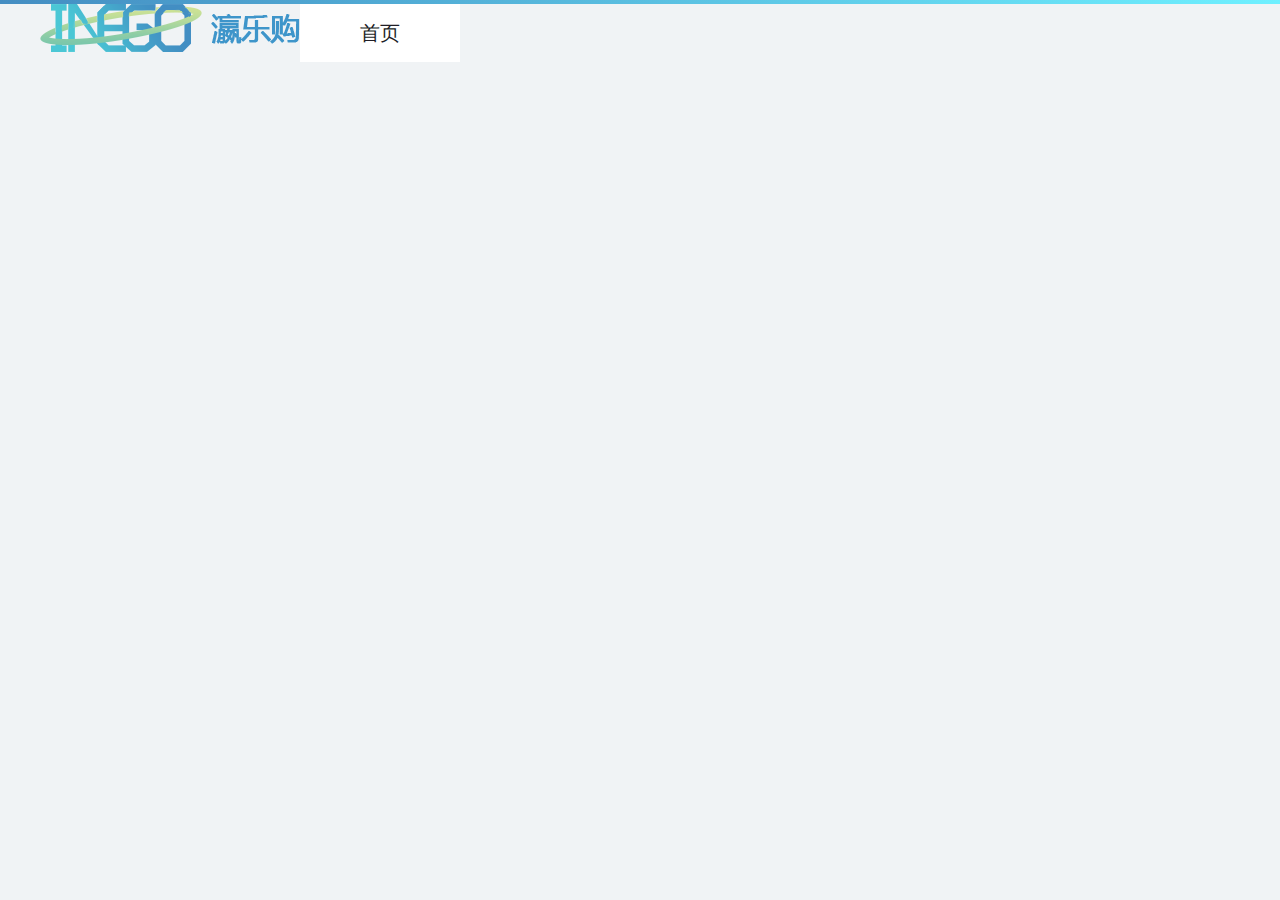
==== index.html @ d772ada1 "project build" ====
<!DOCTYPE html>
<html>
<head>
  <meta charset="utf-8">
  <meta http-equiv="X-UA-Compatible" content="IE=edge">
  <title>Inego 瀛乐购</title>
  <link rel="stylesheet" href="css/css/mian.css">
</head>

<body>
	<div class="container">
		<div class="header">
			<div class="top-line"></div>
			<div class="mian l-float">
				<div class="logo l-left"><img src="images/logo.png" alt=""></div>
				<div class="nav l-left">
					<ul>
						<li><a href="index.html">首页</a></li>
						<li>
						  <a href="info.html">产品分销</a>
						  <ul>
						  	<li><a href="info.html">瀛乐购网上商城</a></li>
						  	<li><a href="info.html">CBT商城及中心店</a></li>
						  	<li><a href="info.html">社区及行业分销</a></li>
						  </ul>
						</li>
						<li><a href="info.html">供应链服务</a></li>
						<li><a href="info.html">供应链金融</a></li>
						<li><a href="info.html">招商合作</a></li>
						<li><a href="info.html">服务支持</a></li>
						<li><a href="info.html">关于我们</a></li>
						<li><a href="info.html">商城入口</a></li>
					</ul>
				</div>
			</div>
		</div>
		<div class="mian l-float">
			
		</div>
	</div>
</body>
</html>
---- css/css/mian.css ----
/*! normalize-opentype v0.1.2 | MIT License | kennethormandy.com/journal/normalize-opentype-css */
/**
     * 1. Turn on kerning, standard ligatures, and proportional, oldstyle numerals
     *    Turn off all other ligatures, tabular, lining numerals, and alternates
     */
html,
body {
  font-feature-settings: "kern" 1, "liga" 1, "pnum" 1, "tnum" 0, "onum" 1, "lnum" 0, "dlig" 0;
  /* 1. */
}
/* Headings
    ========================================================================== */
/**
     * 1. Turn on discretionary ligatures for larger headings
     */
h1,
h2,
h3 {
  font-feature-settings: "kern" 1, "liga" 1, "pnum" 1, "tnum" 0, "onum" 1, "lnum" 0, "dlig" 1;
  /* 1. */
}
/* Text-level semantics
    ========================================================================== */
/**
     * 1. Change all letters to uppercase
     * 2. Turn on small caps for upper and lowercase letters
     */
abbr {
  text-transform: uppercase;
  /* 1 */
  font-feature-settings: "kern" 1, "liga" 1, "pnum" 1, "tnum" 0, "onum" 1, "lnum" 0, "smcp" 1, "c2sc" 1;
  /* 2 */
}
/*
     * TODO: Turn on diagonal fractions where appropriate
     */
time {
  font-feature-settings: "kern" 1, "liga" 1, "pnum" 1, "tnum" 0, "onum" 1, "lnum" 0;
}
/*
     * 1. Turn off kerning and ligatures,
     *    Turn on lining, tabular numerals, slashed zero
     */
pre,
kbd,
samp,
code {
  font-feature-settings: "kern" 0, "liga" 0, "dlig" 0, "pnum" 0, "tnum" 1, "onum" 0, "lnum" 1, "zero" 1;
  /* 1. */
}
/**
     * 1. Turn on proper supercript numerals
     */
sup {
  font-feature-settings: "kern" 1, "liga" 1, "pnum" 1, "tnum" 0, "onum" 1, "lnum" 0, "dlig" 0, "sups" 1;
  /* 1. */
}
/**
     * 1. Turn on proper subscript numerals
     */
sub {
  font-feature-settings: "kern" 1, "liga" 1, "pnum" 1, "tnum" 0, "onum" 1, "lnum" 0, "dlig" 0, "subs" 1;
  /* 1. */
}
/* Tables
    ========================================================================== */
/**
     * 1. Turns on tabular, lining numerals and slashed zero
     *    Turns off kerning, as it could impact tabular numerals
     */
table {
  font-feature-settings: "kern" 0, "liga" 1, "pnum" 0, "tnum" 1, "onum" 0, "lnum" 1, "zero" 1;
  /* 1. */
}
/**
     * 1. Revert to defaults for table headings
     */
table thead,
table tfoot {
  font-feature-settings: "kern" 1, "liga" 1, "pnum" 1, "tnum" 0, "onum" 1, "lnum" 0, "dlig" 0;
  /* 2. */
}
/* Forms
    ========================================================================== */
/**
     * 1. Turns on lining, proportional numerals without clarified zeroes
     * TODO: Additional input modes https://developer.mozilla.org/en/docs/Web/HTML/Element/Input#attr-inputmode
     */
input[type="color"],
input[type="date"],
input[type="datetime"],
input[type="datetime-local"],
input[type="number"],
input[type="range"],
input[type="tel"],
input[type="week"] {
  font-feature-settings: "kern" 0, "liga" 1, "pnum" 1, "tnum" 0, "onum" 0, "lnum" 1, "zero" 0;
  /* 1. */
}
html,
body,
div,
span,
applet,
object,
iframe,
h1,
h2,
h3,
h4,
h5,
h6,
p,
blockquote,
pre,
a,
abbr,
acronym,
address,
big,
cite,
code,
del,
dfn,
em,
img,
ins,
kbd,
q,
s,
samp,
small,
strike,
strong,
sub,
sup,
tt,
var,
dl,
dt,
dd,
ol,
ul,
li,
fieldset,
form,
label,
legend,
table,
caption,
tbody,
tfoot,
thead,
tr,
th,
td {
  padding: 0;
  margin: 0;
  border: 0;
  outline: 0;
  font-weight: inherit;
  font-style: inherit;
  font-family: inherit;
  font-size: 100%;
  vertical-align: baseline;
}
body {
  line-height: 1;
}
ol,
ul {
  list-style: none;
}
table {
  border-collapse: separate;
  border-spacing: 0;
  vertical-align: middle;
}
caption,
th,
td {
  text-align: left;
  font-weight: normal;
  vertical-align: middle;
}
a img {
  border: none;
}
article,
aside,
details,
figcaption,
figure,
footer,
header,
hgroup,
menu,
nav,
section,
summary,
main {
  display: block;
  padding: 0;
  margin: 0;
  border: 0;
  outline: 0;
  font-weight: inherit;
  font-style: inherit;
  font-family: inherit;
  font-size: 100%;
  vertical-align: baseline;
}
audio,
canvas,
video {
  display: inline-block;
  *display: inline;
  *zoom: 1;
}
audio:not([controls]),
[hidden] {
  display: none;
}
article,
aside,
details,
figcaption,
figure,
footer,
header,
hgroup,
menu,
nav,
section,
summary,
main {
  display: block;
  padding: 0;
  margin: 0;
  border: 0;
  outline: 0;
  font-weight: inherit;
  font-style: inherit;
  font-family: inherit;
  font-size: 100%;
  vertical-align: baseline;
}
audio,
canvas,
video {
  display: inline-block;
  *display: inline;
  *zoom: 1;
}
audio:not([controls]),
[hidden] {
  display: none;
}
body {
  font-family: "ff-tisa-web-pro-1", "ff-tisa-web-pro-2", "Lucida Grande", "Hiragino Sans GB", "Hiragino Sans GB W3", "Microsoft YaHei", "wenquanyi micro hei", sans-serif;
  color: #201e26;
  font-size: 14px;
  background: #f0f3f5;
}
a {
  color: #201e26;
  text-decoration: none;
}
table {
  border-collapse: separate;
  border-spacing: 0;
  vertical-align: middle;
}
td,
th {
  text-align: left;
  font-weight: normal;
  vertical-align: middle;
}
ul,
ol,
li {
  list-style: none;
}
textarea::-webkit-input-placeholder {
  color: #add8e6;
}
textarea:-moz-placeholder {
  color: #add8e6;
}
textarea::-moz-placeholder {
  color: #add8e6;
}
textarea:-ms-input-placeholder {
  color: #add8e6;
}
.l-left {
  float: left;
}
.l-right {
  float: right;
}
.l-float {
  *zoom: 1;
}
.l-float:before,
.l-float:after {
  display: table;
  content: "";
}
.l-float:after {
  clear: both;
}
.mb {
  margin-bottom: 8px;
}
.mb10 {
  margin-bottom: 10px;
}
.mb20 {
  margin-bottom: 20px;
}
.mt20 {
  margin-top: 20px;
}
.mt40 {
  margin-top: 40px;
}
.mt8 {
  margin-top: 8px;
}
.mt16 {
  margin-top: 16px;
}
.ml24 {
  margin-left: 24px;
}
.mr8 {
  margin-right: 8px;
}
.mr14 {
  margin-right: 14px;
}
.mr24 {
  margin-right: 24px;
}
.nav {
  background: #fff;
  color: #084f23;
  font-size: 20px;
  text-align: center;
  height: 58px;
  line-height: 58px;
}
.container {
  width: 100%;
  margin-right: auto;
  margin-left: auto;
}
.mian {
  width: 1200px;
  margin-right: auto;
  margin-left: auto;
}
.font-y {
  font-family: "Microsoft YaHei" Arial, sans-serif;
}
.font-s {
  font-family: "SimSun" Arial, sans-serif;
}
.fontc-bai {
  color: #ffffff;
}
.fontc-hei {
  color: #373737;
}
.fontc-hui {
  color: #818181;
}
.fontc-lv {
  color: #084f23;
}
.fontc-orange {
  color: #8f4306;
}
.fontc0 {
  color: #000 !important;
}
.fontz36 {
  font-size: 36px;
}
.fontz30 {
  font-size: 30px;
}
.fontz28 {
  font-size: 28px;
}
.fontz24 {
  font-size: 24px;
}
.fontz18 {
  font-size: 18px;
}
.fontz16 {
  font-size: 16px;
}
.fontz14 {
  font-size: 14px;
}
.fontz12 {
  font-size: 12px;
}
.fwb {
  font-weight: bold;
}
.textc {
  text-align: center;
}
.textl {
  text-align: left;
}
.textr {
  text-align: right;
}
.header {
  display: block;
  width: 100%;
  margin-right: auto;
  margin-left: auto;
  height: auto;
  overflow: hidden;
}
.header .top-line {
  display: block;
  width: 100%;
  margin-right: auto;
  margin-left: auto;
  height: 4px;
  background: linear-gradient(to right, #448dc2, #6ff0ff);
  background: -webkit-linear-gradient(to right, #448dc2, #6ff0ff);
  background: -o-linear-linear-gradient(to right, #448dc2, #6ff0ff);
  background: -moz-linear-gradient(to right, #448dc2, #6ff0ff);
}
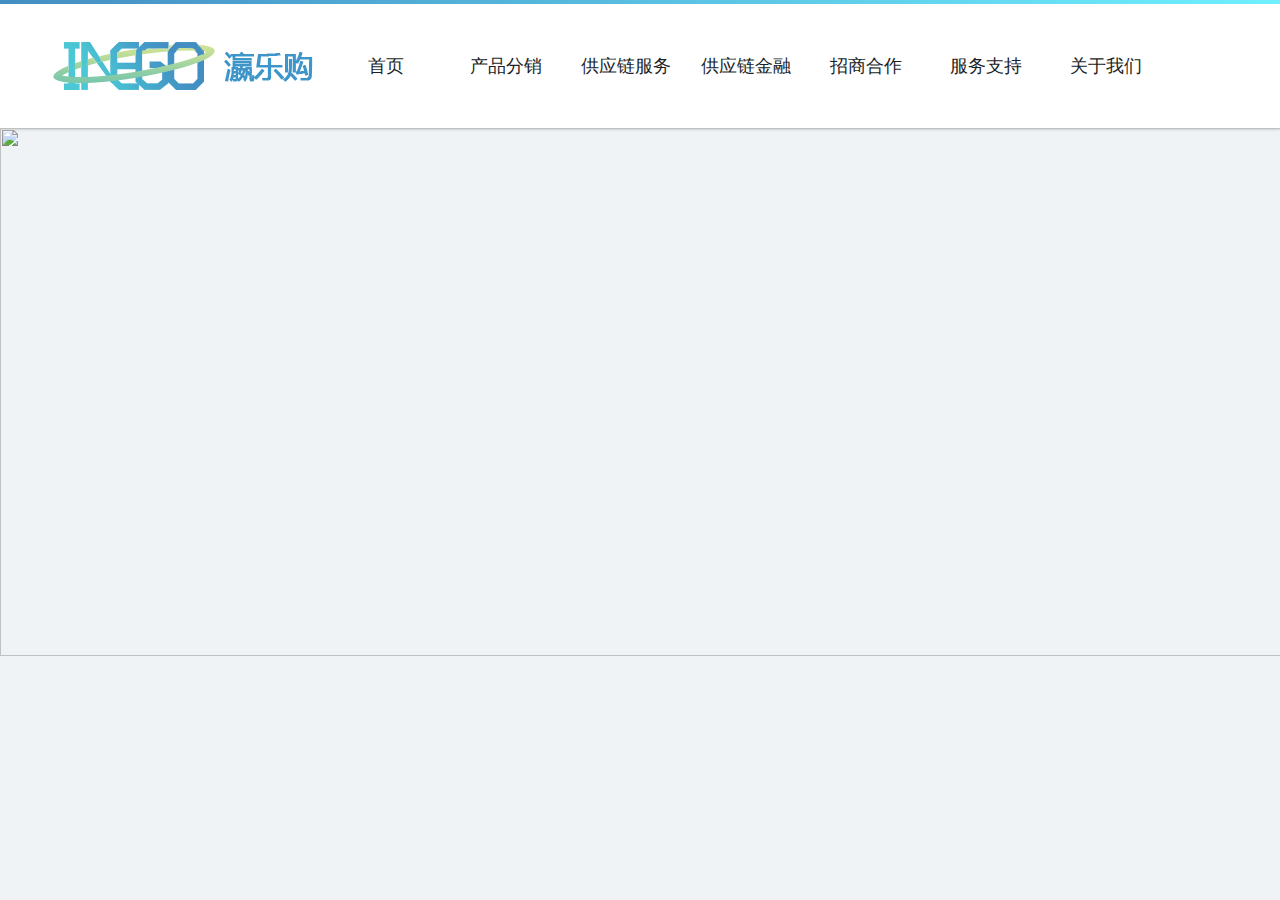
==== commit 75dcd4d5: "UNfish" ====
--- a/index.html
+++ b/index.html
@@ -11,9 +11,9 @@
 	<div class="container">
 		<div class="header">
 			<div class="top-line"></div>
-			<div class="mian l-float">
+			<div class="nav mian l-float">
 				<div class="logo l-left"><img src="images/logo.png" alt=""></div>
-				<div class="nav l-left">
+				<div class="nav-text l-left">
 					<ul>
 						<li><a href="index.html">首页</a></li>
 						<li>
@@ -34,9 +34,51 @@
 				</div>
 			</div>
 		</div>
-		<div class="mian l-float">
-			
-		</div>
+		<div class="l-banner-box">
+			<div class="section-focus-pic" id="section-focus-pic">
+      <div class="pages" data-scro="list">
+        <ul>
+          <li class="item" style="left:0px;">
+            <a href="#" target="_blank">
+              <img src="word/banner.png" alt="" width="1600px" height="528">
+            </a>
+          </li>
+          <li class="item" style="left:0px;">
+            <a href="#" target="_blank">
+              <img src="word/banner.png" alt="" width="1600px" height="528">
+            </a>
+          </li>
+          <li class="item" style="left:0px;">
+            <a href="#" target="_blank">
+              <img src="word/banner.png" alt="" width="1600px" height="528">
+            </a>
+          </li>
+          <li class="item" style="left:0px;">
+            <a href="#" target="_blank">
+              <img src="word/banner.png" alt="" width="1600px" height="528">
+            </a>
+          </li>
+          <li class="item" style="left:0px;">
+            <a href="#" target="_blank">
+              <img src="word/banner.png" alt="" width="1600px" height="528">
+            </a>
+          </li>
+        </ul>
+      </div>
+      <div class="controler" data-scro="controler">
+        <b class="down">1</b><b>2</b><b>3</b><b>4</b><b>5</b>
+      </div>
+      <div class="controler2" data-scro="controler2">
+        <a href="javascript:;" class="prev"><i></i></a>
+        <a href="javascripr:;" class="next"><i></i></a>
+      </div>
+    </div>
+    <div class="mian l-float">
+    	.
+    </div>
 	</div>
+
+<script src="js/jquery-1.9.1.min.js" type="text/javascript" charset="utf-8"></script>
+<script src="js/banner.js" type="text/javascript" charset="utf-8"></script>
 </body>
 </html>--- a/css/css/mian.css
+++ b/css/css/mian.css
@@ -428,6 +428,8 @@
   margin-right: auto;
   margin-left: auto;
   height: auto;
+  background: #fff;
+  box-shadow: 0 1px 3px rgba(0, 0, 0, 0.25);
   overflow: hidden;
 }
 .header .top-line {
@@ -440,4 +442,149 @@
   background: -webkit-linear-gradient(to right, #448dc2, #6ff0ff);
   background: -o-linear-linear-gradient(to right, #448dc2, #6ff0ff);
   background: -moz-linear-gradient(to right, #448dc2, #6ff0ff);
-}
+  _background: #448dc2;
+  background: #448dc2\9;
+}
+.nav {
+  display: block;
+  width: 1200px;
+  margin-right: auto;
+  margin-left: auto;
+  height: 124px;
+  overflow: hidden;
+}
+.nav .logo {
+  width: 286px;
+  text-align: center;
+  padding-top: 38px;
+}
+.nav .nav-text {
+  display: block;
+  width: 914px;
+  height: 124px;
+  line-height: 124px;
+  overflow: hidden;
+}
+.nav .nav-text ul li {
+  display: block;
+  width: 120px;
+  height: 124px;
+  float: left;
+}
+.nav .nav-text ul li a {
+  display: block;
+  width: 120px;
+  height: 124px;
+  font-size: 18px;
+  color: #201e26;
+  background: none;
+}
+.nav .nav-text ul li a:hover {
+  background: url(../../images/nav-hover-bg.png) center no-repeat;
+  color: #fff;
+  transition: 0.3s ease-out;
+}
+.l-banner-box {
+  width: 100%;
+  height: 528px;
+  display: block;
+  overflow: hidden;
+  text-align: center;
+}
+.section-focus-pic {
+  position: relative;
+  overflow: hidden;
+  width: 100%;
+  text-align: center;
+  height: 528px;
+  margin: 0 auto 20px auto;
+}
+.section-focus-pic ul li {
+  position: absolute;
+  top: 0;
+  left: 1600px;
+  width: 100%;
+  height: 528px;
+  text-align: center;
+}
+.section-focus-pic ul li a {
+  text-align: center;
+}
+.section-focus-pic .pages {
+  width: 100%;
+  height: 528px;
+  text-align: center;
+}
+.section-focus-pic .controler {
+  position: absolute;
+  right: 426px;
+  bottom: 26px;
+}
+.section-focus-pic .controler b {
+  display: block;
+  float: left;
+  overflow: hidden;
+  width: 58px;
+  height: 12px;
+  margin: 0 0 0 14px;
+  cursor: pointer;
+  text-indent: -9999px;
+  background: url(../../images/btn-banner-nor.png) center center no-repeat;
+}
+.section-focus-pic .controler b.down {
+  background: url(../../images/btn-banner-hov.png) center center no-repeat;
+}
+.section-focus-pic .controler2 a {
+  position: absolute;
+  top: 50%;
+  display: block;
+  width: 42px;
+  height: 92px;
+  margin-top: -46px;
+}
+.section-focus-pic .controler2 a i {
+  display: block;
+  width: 42px;
+  height: 92px;
+  cursor: pointer;
+}
+.section-focus-pic .controler2 .prev {
+  left: 5px;
+}
+.section-focus-pic .controler2 .prev i {
+  background: url(../../images/btn-prev.png) center center no-repeat;
+  opacity: 0.8;
+  filter: alpha(opacity=80);
+}
+.section-focus-pic .controler2 .prev:hover i {
+  opacity: 1;
+  filter: alpha(opacity=100);
+}
+.section-focus-pic .controler2 .next {
+  right: 5px;
+}
+.section-focus-pic .controler2 .next i {
+  background: url(../../images/btn-next.png) center center no-repeat;
+  opacity: 0.8;
+  filter: alpha(opacity=80);
+}
+.section-focus-pic .controler2 .next:hover i {
+  opacity: 1;
+  filter: alpha(opacity=100);
+}
+.section-focus-pic .item-tit {
+  position: absolute;
+  top: 180px;
+  left: 84px;
+  font-size: 36px;
+  font-weight: bold;
+  width: auto;
+  height: 82px;
+  line-height: 82px;
+  color: #3b473f;
+}
+.section-focus-pic .item-tit span {
+  background: rgba(255, 255, 255, 0.8);
+  margin-top: 6px;
+  padding: 0 8px;
+}
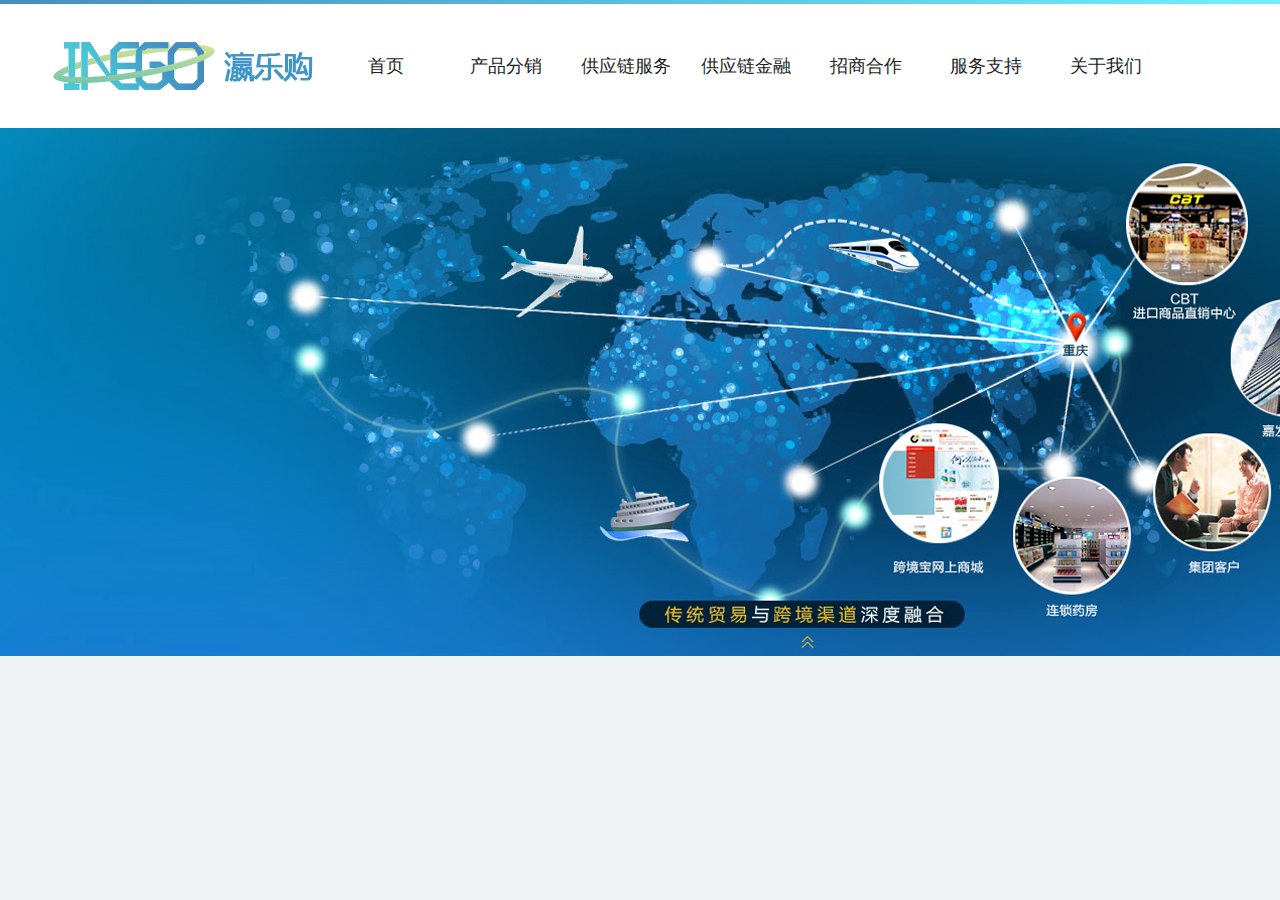
==== commit 2b3341eb: "unfinished" ====
--- a/index.html
+++ b/index.html
@@ -74,7 +74,17 @@
       </div>
     </div>
     <div class="mian l-float">
-    	.
+    	<div class="service l-float">
+    		<ul>
+    			<li class="supply"><a href="info.html">供应链服务</a></li>
+    			<li class="place"><a href="info.html">O2O分销</a></li>
+    			<li class="finance"><a href="info.html">金融配套服务</a></li>
+    			<li class="leasing"><a href="info.html">招商合作</a></li>
+    		</ul>
+    	</div>
+    	<div class="advan l-float">
+    		<div class="col-tit"></div>
+    	</div>
     </div>
 	</div>
 
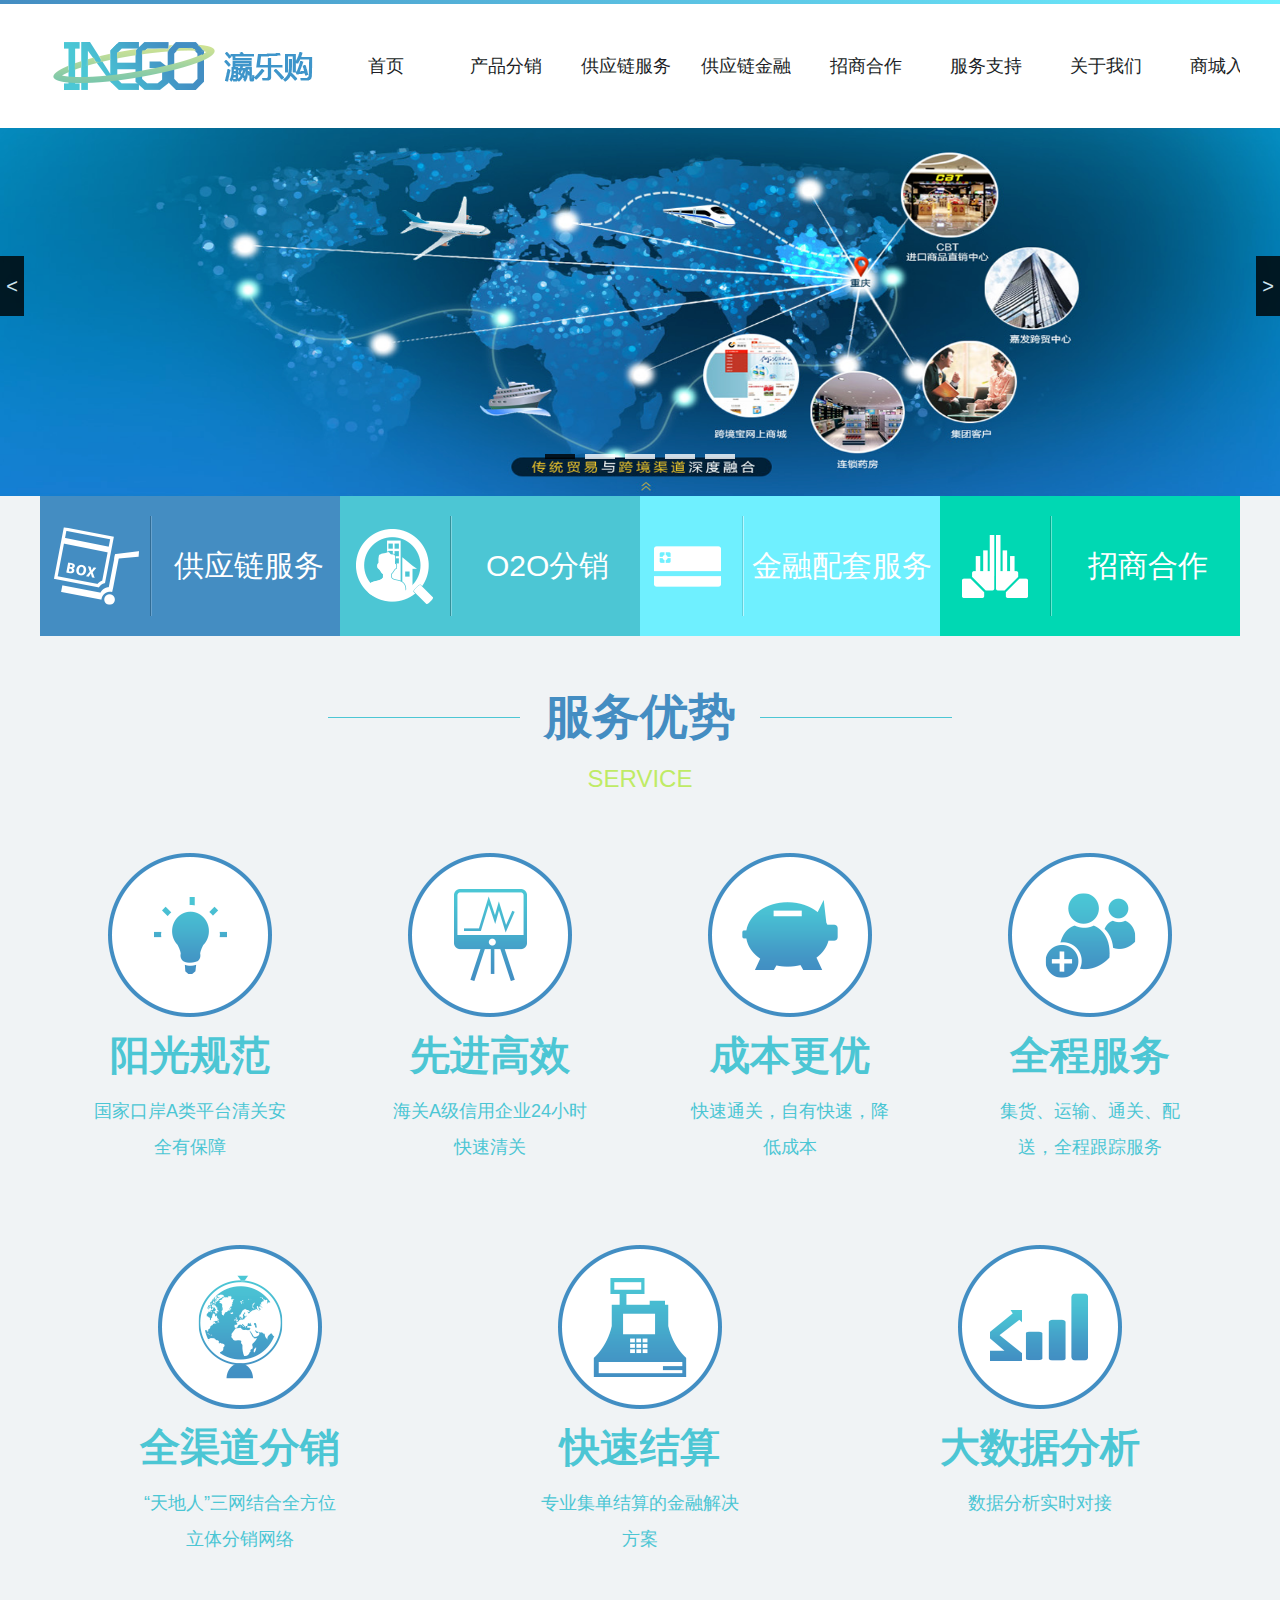
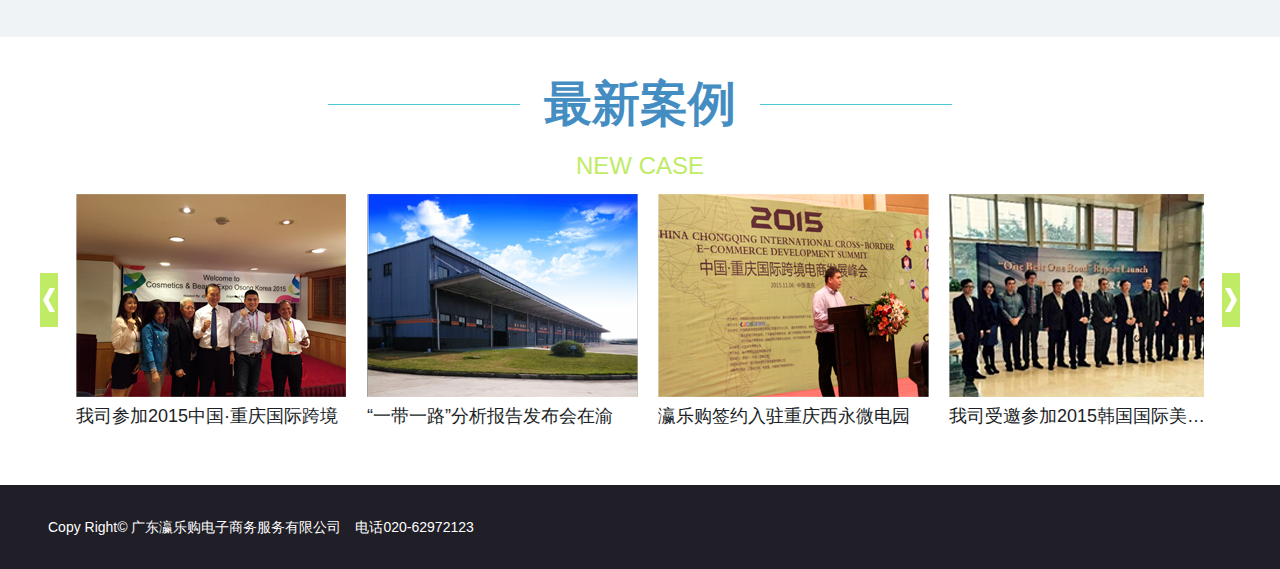
==== commit 7ab6d159: "finish" ====
--- a/index.html
+++ b/index.html
@@ -14,11 +14,11 @@
 			<div class="nav mian l-float">
 				<div class="logo l-left"><img src="images/logo.png" alt=""></div>
 				<div class="nav-text l-left">
-					<ul>
+					<ul class="mian" id="nav_all">
 						<li><a href="index.html">首页</a></li>
 						<li>
 						  <a href="info.html">产品分销</a>
-						  <ul>
+						  <ul class="mian" style="display: none;">
 						  	<li><a href="info.html">瀛乐购网上商城</a></li>
 						  	<li><a href="info.html">CBT商城及中心店</a></li>
 						  	<li><a href="info.html">社区及行业分销</a></li>
@@ -35,60 +35,197 @@
 			</div>
 		</div>
 		<div class="l-banner-box">
-			<div class="section-focus-pic" id="section-focus-pic">
-      <div class="pages" data-scro="list">
-        <ul>
-          <li class="item" style="left:0px;">
-            <a href="#" target="_blank">
-              <img src="word/banner.png" alt="" width="1600px" height="528">
-            </a>
-          </li>
-          <li class="item" style="left:0px;">
-            <a href="#" target="_blank">
-              <img src="word/banner.png" alt="" width="1600px" height="528">
-            </a>
-          </li>
-          <li class="item" style="left:0px;">
-            <a href="#" target="_blank">
-              <img src="word/banner.png" alt="" width="1600px" height="528">
-            </a>
-          </li>
-          <li class="item" style="left:0px;">
-            <a href="#" target="_blank">
-              <img src="word/banner.png" alt="" width="1600px" height="528">
-            </a>
-          </li>
-          <li class="item" style="left:0px;">
-            <a href="#" target="_blank">
-              <img src="word/banner.png" alt="" width="1600px" height="528">
+			<div class="lubo">
+        <ul class="lubo_box">
+          <li style=" opacity: 1;filter:alpha(opacity=100);">
+            <a href="#" target="_blank">
+              <img src="word/banner.png" alt="">
+            </a>
+          </li>
+          <li>
+            <a href="#" target="_blank">
+              <img src="word/banner.png" alt="">
+            </a>
+          </li>
+          <li>
+            <a href="#" target="_blank">
+              <img src="word/banner.png" alt="">
+            </a>
+          </li>
+          <li>
+            <a href="#" target="_blank">
+              <img src="word/banner.png" alt="">
+            </a>
+          </li>
+          <li>
+            <a href="#" target="_blank">
+              <img src="word/banner.png" alt="">
             </a>
           </li>
         </ul>
-      </div>
-      <div class="controler" data-scro="controler">
-        <b class="down">1</b><b>2</b><b>3</b><b>4</b><b>5</b>
-      </div>
-      <div class="controler2" data-scro="controler2">
-        <a href="javascript:;" class="prev"><i></i></a>
-        <a href="javascripr:;" class="next"><i></i></a>
       </div>
     </div>
     <div class="mian l-float">
     	<div class="service l-float">
     		<ul>
     			<li class="supply"><a href="info.html">供应链服务</a></li>
-    			<li class="place"><a href="info.html">O2O分销</a></li>
+    			<li class="o2o"><a href="info.html">O2O分销</a></li>
     			<li class="finance"><a href="info.html">金融配套服务</a></li>
     			<li class="leasing"><a href="info.html">招商合作</a></li>
     		</ul>
     	</div>
     	<div class="advan l-float">
-    		<div class="col-tit"></div>
+    		<div class="col-tit">
+    			<h1><span>服务优势</span></h1>
+    	    <h3>SERVICE</h3>
+    		</div>
+    		<div class="col-ic l-float">
+    			<ul>
+    				<li class="col-4">
+    					<div class="col-img"><img src="images/ic-sun.png" alt=""></div>
+    					<h2>阳光规范</h2>
+    					<div class="col-txt">国家口岸A类平台清关安全有保障</div>
+    				</li>
+    				<li class="col-4">
+    					<div class="col-img"><img src="images/ic-advanced.png" alt=""></div>
+    					<h2>先进高效</h2>
+    					<div class="col-txt">海关A级信用企业24小时快速清关</div>
+    				</li>
+    				<li class="col-4">
+    					<div class="col-img"><img src="images/ic-cost.png" alt=""></div>
+    					<h2>成本更优</h2>
+    					<div class="col-txt">快速通关，自有快速，降低成本</div>
+    				</li>
+    				<li class="col-4">
+    					<div class="col-img"><img src="images/ic-full.png" alt=""></div>
+    					<h2>全程服务</h2>
+    					<div class="col-txt">集货、运输、通关、配送，全程跟踪服务</div>
+    				</li>
+    			</ul>
+    		</div>
+    		<div class="col-ic l-float">
+    			<ul>
+    				<li class="col-3">
+    					<div class="col-img"><img src="images/ic-channel.png" alt=""></div>
+    					<h2>全渠道分销</h2>
+    					<div class="col-txt">“天地人”三网结合全方位立体分销网络</div>
+    				</li>
+    				<li class="col-3">
+    					<div class="col-img"><img src="images/ic-settle.png" alt=""></div>
+    					<h2>快速结算</h2>
+    					<div class="col-txt">专业集单结算的金融解决方案</div>
+    				</li>
+    				<li class="col-3">
+    					<div class="col-img"><img src="images/ic-data.png" alt=""></div>
+    					<h2>大数据分析</h2>
+    					<div class="col-txt">数据分析实时对接</div>
+    				</li>
+    			</ul>
+    		</div>
     	</div>
     </div>
+    <div class="case-pic l-float">
+      <div class="mian l-float">
+    	  <div class="col-tit">
+    	    <h1><span class="bg-w">最新案例</span></h1>
+    	    <h3>NEW CASE</h3>
+    	  </div>
+    		<div id="wrap" class="wrap">
+    			<ul>
+    				<li>
+    					<div class="wrap-pic">
+    					  <a href="info.html"><img src="word/case-pic-1.png" alt=""></a>
+    					</div>
+    					<div class="wrap-info"><a href="info.html">我司参加2015中国·重庆国际跨境</a></div>
+    				</li>
+    				<li>
+    					<div class="wrap-pic">
+    						<a href=""><img src="word/case-pic-2.png" alt=""></a>
+    					</div>
+    					<div class="wrap-info"><a href="">“一带一路”分析报告发布会在渝</a></div>
+    				</li>
+    				<li>
+    					<div class="wrap-pic">
+    						<a href=""><img src="word/case-pic-3.png" alt=""></a>
+    					</div>
+    					<div class="wrap-info"><a href="">瀛乐购签约入驻重庆西永微电园</a></div>
+    				</li>
+    				<li>
+    					<div class="wrap-pic">
+    						<a href=""><img src="word/case-pic-4.png" alt=""></a>
+    					</div>
+    					<div class="wrap-info"><a href="">我司受邀参加2015韩国国际美容博展</a></div>
+    				</li>
+    				<li>
+    					<div class="wrap-pic">
+    						<a href=""><img src="word/case-pic-1.png" alt=""></a>
+    					</div>
+    					<div class="wrap-info"><a href="">我司参加2015中国·重庆国际跨境</a></div>
+    				</li>
+    				<li>
+    					<div class="wrap-pic">
+    						<a href=""><img src="word/case-pic-2.png" alt=""></a>
+    					</div>
+    					<div class="wrap-info"><a href="">“一带一路”分析报告发布会在渝</a></div>
+    				</li>
+    				<li>
+    					<div class="wrap-pic">
+    						<a href=""><img src="word/case-pic-3.png" alt=""></a>
+    					</div>
+    					<div class="wrap-info"><a href="">瀛乐购签约入驻重庆西永微电园</a></div>
+    				</li>
+    				<li>
+    					<div class="wrap-pic">
+    						<a href=""><img src="word/case-pic-4.png" alt=""></a>
+    					</div>
+    					<div class="wrap-info"><a href="">我司受邀参加2015韩国国际美容博展</a></div>
+    				</li>
+    			</ul>
+    		</div>
+    		<input type="button" id="prev1" class="prev1" />
+        <input type="button" id="next1" class="next1" />
+    	</div>
+    </div>
+    <div class="fooder l-float">
+    	<div class="mian copyright"><span>Copy Right© 广东瀛乐购电子商务服务有限公司</span><span>电话020-62972123</span></div>
+    </div>
 	</div>
 
-<script src="js/jquery-1.9.1.min.js" type="text/javascript" charset="utf-8"></script>
-<script src="js/banner.js" type="text/javascript" charset="utf-8"></script>
+<script type="text/javascript" src="js/jquery-1.7.2.js"></script>
+<script type="text/javascript" src="js/lubotu.js"></script>
+<script type="text/javascript">
+//导航下拉
+  $(function () {
+    var st = 180;
+    $('#nav_all>li').mouseenter(function () {
+        $(this).find('ul').stop(false, true).slideDown(st);
+    }).mouseleave(function () {
+        $(this).find('ul').stop(false, true).slideUp(st);
+    });
+  });
+//广告图片轮播
+$(function(){
+
+    $(".lubo").lubo({
+
+    });
+
+})
+
+</script>
+<script src="js/marquee.js" type="text/javascript"></script>
+<script type="text/javascript">
+//案例图片轮播
+    $(function() {
+        $('#wrap').marquee({
+            auto: false,
+            speed: 1000,
+            showNum: 4,
+            stepLen: 4,
+            prevElement: $('#prev1'),
+            nextElement: $('#next1')
+        });
+    })
+</script>
 </body>
 </html>--- a/css/css/mian.css
+++ b/css/css/mian.css
@@ -320,11 +320,11 @@
 .mb20 {
   margin-bottom: 20px;
 }
-.mt20 {
-  margin-top: 20px;
-}
-.mt40 {
-  margin-top: 40px;
+.mt36 {
+  margin-top: 36px;
+}
+.mt48 {
+  margin-top: 48px;
 }
 .mt8 {
   margin-top: 8px;
@@ -372,16 +372,13 @@
   color: #ffffff;
 }
 .fontc-hei {
-  color: #373737;
-}
-.fontc-hui {
-  color: #818181;
+  color: #201e26;
+}
+.fontc-blue {
+  color: #448dc2;
 }
 .fontc-lv {
-  color: #084f23;
-}
-.fontc-orange {
-  color: #8f4306;
+  color: #bfeb65;
 }
 .fontc0 {
   color: #000 !important;
@@ -484,107 +481,373 @@
   color: #fff;
   transition: 0.3s ease-out;
 }
-.l-banner-box {
-  width: 100%;
-  height: 528px;
-  display: block;
-  overflow: hidden;
-  text-align: center;
-}
-.section-focus-pic {
+.nav .nav-text ul li ul {
+  background: rgba(255, 255, 255, 0.8);
+  background: #fff;
+  opacity: 0.8;
+  filter: alpha(opacity=80);
+  display: none;
+  width: 100%;
+  height: 76px;
+  position: absolute;
+  z-index: 10;
+  left: 0;
+  padding-left: 580px;
+}
+.nav .nav-text ul li ul > li a {
+  font-size: 12px;
+  font-weight: normal;
+  color: #448dc2;
+  line-height: 76px;
+}
+.nav .nav-text ul li ul > li a:hover {
+  background: none;
+  color: #448dc2;
+  text-decoration: underline;
+}
+.lubo {
+  width: 100%;
+  min-width: 1000px;
+  clear: both;
   position: relative;
-  overflow: hidden;
-  width: 100%;
-  text-align: center;
-  height: 528px;
-  margin: 0 auto 20px auto;
-}
-.section-focus-pic ul li {
+  height: 368px;
+}
+.lubo_box {
+  position: relative;
+  width: 100%;
+  height: 368px;
+}
+.lubo_box li {
+  float: left;
   position: absolute;
   top: 0;
-  left: 1600px;
-  width: 100%;
-  height: 528px;
-  text-align: center;
-}
-.section-focus-pic ul li a {
-  text-align: center;
-}
-.section-focus-pic .pages {
-  width: 100%;
-  height: 528px;
-  text-align: center;
-}
-.section-focus-pic .controler {
+  left: 0;
+  width: 100%;
+  height: 368px;
+  opacity: 0;
+  filter: alpha(opacity=0);
+}
+.lubo_box li a {
+  display: block;
+  width: 100%;
+  height: 100%;
+}
+.lubo_box li img {
+  width: 100%;
+  height: 368px;
+}
+/*圆点*/
+.cir_box {
+  overflow: hidden;
   position: absolute;
-  right: 426px;
-  bottom: 26px;
-}
-.section-focus-pic .controler b {
-  display: block;
-  float: left;
-  overflow: hidden;
-  width: 58px;
-  height: 12px;
-  margin: 0 0 0 14px;
+  z-index: 100;
+}
+.cir_box li {
+  float: left;
+  width: 30px;
+  height: 5px;
+  margin: 0 5px;
   cursor: pointer;
-  text-indent: -9999px;
-  background: url(../../images/btn-banner-nor.png) center center no-repeat;
-}
-.section-focus-pic .controler b.down {
-  background: url(../../images/btn-banner-hov.png) center center no-repeat;
-}
-.section-focus-pic .controler2 a {
-  position: absolute;
-  top: 50%;
-  display: block;
-  width: 42px;
-  height: 92px;
-  margin-top: -46px;
-}
-.section-focus-pic .controler2 a i {
-  display: block;
-  width: 42px;
-  height: 92px;
-  cursor: pointer;
-}
-.section-focus-pic .controler2 .prev {
-  left: 5px;
-}
-.section-focus-pic .controler2 .prev i {
-  background: url(../../images/btn-prev.png) center center no-repeat;
+  background: #fff;
   opacity: 0.8;
   filter: alpha(opacity=80);
 }
-.section-focus-pic .controler2 .prev:hover i {
-  opacity: 1;
-  filter: alpha(opacity=100);
-}
-.section-focus-pic .controler2 .next {
-  right: 5px;
-}
-.section-focus-pic .controler2 .next i {
-  background: url(../../images/btn-next.png) center center no-repeat;
+.cir_on {
+  background: #000 !important;
+}
+/*按钮*/
+.lubo_btn {
+  position: absolute;
+  width: 100%;
+  top: 128px;
+}
+.left_btn,
+.right_btn {
+  width: 24px;
+  height: 60px;
+  background: #000;
   opacity: 0.8;
-  filter: alpha(opacity=80);
-}
-.section-focus-pic .controler2 .next:hover i {
-  opacity: 1;
-  filter: alpha(opacity=100);
-}
-.section-focus-pic .item-tit {
-  position: absolute;
-  top: 180px;
-  left: 84px;
-  font-size: 36px;
+  filter: alpha(opacity=60);
+  cursor: pointer;
+  color: #fff;
+  line-height: 60px;
+  font-size: 20px;
+  text-align: center;
+  -webkit-user-select: none;
+  -moz-user-select: none;
+  -ms-user-select: none;
+  user-select: none;
+}
+.left_btn {
+  float: left;
+}
+.right_btn {
+  float: right;
+}
+.service {
+  display: block;
+  width: 1200px;
+  height: 140px;
+}
+.service li {
+  display: block;
+  float: left;
+  width: 300px;
+  height: 140px;
+  line-height: 140px;
+}
+.service li a {
+  font-size: 30px;
+  color: #fff;
+}
+.service .supply {
+  background: #448dc2 url(../../images/ic-supply.png) 14px center no-repeat;
+  text-indent: 134px;
+}
+.service .o2o {
+  background: #4cc6d4 url(../../images/ic-o2o.png) 16px center no-repeat;
+  text-indent: 146px;
+}
+.service .finance {
+  background: #6ff0ff url(../../images/ic-finance.png) 14px center no-repeat;
+  text-indent: 112px;
+}
+.service .leasing {
+  background: #00d8b3 url(../../images/ic-leasing.png) 22px center no-repeat;
+  text-indent: 148px;
+}
+.col-tit {
+  display: block;
+  width: 624px;
+  margin: 0 288px;
+  text-align: center;
+}
+.col-tit h1 {
+  display: block;
+  height: 50px;
+  line-height: 50px;
+  position: relative;
+  top: 25px;
+  z-index: 99;
+  font-size: 48px;
+  color: #448dc2;
   font-weight: bold;
+  border-top: 1px solid #4cc6d4;
+}
+.col-tit h1 span {
+  display: inline-block;
+  width: 240px;
+  position: relative;
+  top: -26px;
+  z-index: 999;
+  background: #f0f3f5;
+  text-align: center;
+}
+.col-tit h3 {
+  font-size: 24px;
+  color: #bfeb65;
+  margin-top: 24px;
+}
+.bg-w {
+  background: #fff !important;
+}
+.advan {
+  display: block;
+  width: 1200px;
+  height: auto;
+  margin-top: 56px;
+}
+.advan .col-ic {
+  display: block;
+  width: 100%;
+  margin: 62px 0;
+}
+.advan .col-ic li {
+  display: block;
+  float: left;
+  text-align: center;
+  color: #4cc6d4;
+}
+.advan .col-ic li .col-img {
+  display: block;
+  margin: 0 auto;
+}
+.advan .col-ic li h2 {
+  font-size: 40px;
+  font-weight: bold;
+  margin-top: 16px;
+}
+.advan .col-ic li .col-txt {
+  display: block;
+  width: 200px;
+  margin: 18px auto;
+  font-size: 18px;
+  text-align: center;
+  line-height: 36px;
+}
+.advan .col-ic .col-4 {
+  width: 25%;
+}
+.advan .col-ic .col-3 {
+  width: 33.333%;
+}
+.case-pic {
+  display: block;
+  width: 100%;
+  margin-right: auto;
+  margin-left: auto;
+  background: #fff;
+  padding-top: 42px;
+}
+.case-pic .wrap {
+  margin-top: 16px;
+}
+.case-pic .wrap ul {
+  height: 237px;
+  overflow: hidden;
+  clear: both;
+  *zoom: 1;
+  margin-left: 36px;
+}
+.case-pic .wrap li {
+  display: inline-block;
+  position: relative;
+  width: 271px;
+  height: 237px;
+  float: left;
+  margin-right: 20px;
+}
+.case-pic .wrap li .wrap-pic {
+  display: inline-block;
+  width: 271px;
+  height: 203px;
+  overflow: hidden;
+}
+.case-pic .wrap li .wrap-pic img {
+  width: 271px;
+  height: 203px;
+}
+.case-pic .wrap li .wrap-info {
+  display: block;
+  width: 271px;
+  height: 34px;
+  line-height: 34px;
+  overflow: hidden;
+  text-overflow: ellipsis;
+  -o-text-overflow: ellipsis;
+  white-space: nowrap;
+}
+.case-pic .wrap li .wrap-info a {
+  display: block;
+  width: 271px;
+  color: #201e26;
+  font-size: 18px;
+  overflow: hidden;
+  text-overflow: ellipsis;
+  -o-text-overflow: ellipsis;
+  white-space: nowrap;
+}
+.case-pic .wrap li :hover {
+  cursor: pointer;
+  text-decoration: underline;
+}
+.case-pic input {
+  display: inline-block;
+  position: relative;
+  top: -158px;
+  width: 18px;
+  height: 54px;
+  border: none;
+  outline: none;
+  float: left;
+}
+.case-pic .prev1 {
+  background: #bfeb65 url(../../images/arrow-prev.png) center center no-repeat;
+}
+.case-pic .next1 {
+  left: 1164px;
+  background: #bfeb65 url(../../images/arrow-next.png) center center no-repeat;
+}
+.fooder {
+  display: block;
+  height: 84px;
+  line-height: 84px;
+  padding-left: 16px;
+  color: #fff;
+  background: #201e26;
+}
+.fooder .copyright {
+  display: block;
+}
+.fooder .copyright span {
+  display: inline-block;
+  margin-right: 14px;
+}
+.col-link {
+  display: block;
   width: auto;
-  height: 82px;
-  line-height: 82px;
-  color: #3b473f;
-}
-.section-focus-pic .item-tit span {
-  background: rgba(255, 255, 255, 0.8);
-  margin-top: 6px;
-  padding: 0 8px;
-}
+  height: 24px;
+  line-height: 24px;
+  font-size: 14px;
+  margin-top: 38px;
+}
+.col-link span {
+  display: inline-block;
+  float: left;
+  margin-right: 8px;
+}
+.col-link a {
+  display: inline-block;
+  float: left;
+  margin-right: 8px;
+}
+.col-tab {
+  display: block;
+  width: auto;
+  height: 38px;
+  margin-top: 24px;
+}
+.col-tab li {
+  display: block;
+  float: left;
+  width: 138px;
+  height: 38px;
+  margin-right: 26px;
+}
+.col-tab li a {
+  display: inline-block;
+  width: 138px;
+  height: 38px;
+  line-height: 38px;
+  text-align: center;
+  color: #448dc2;
+  border-radius: 8px;
+  border: 1px solid #04c191;
+}
+.col-tab li a:hover {
+  background: url(../../images/infotab-bg.png) repeat-x;
+  border: none;
+  color: #fff;
+  transition: 0.2s;
+}
+.col-tab .current {
+  background: url(../../images/infotab-bg.png) repeat-x;
+  border: none;
+  color: #fff;
+}
+.col-info {
+  margin-top: 28px;
+}
+.col-info .info-img {
+  display: block;
+  width: 1200px;
+  height: auto;
+  margin-bottom: 42px;
+}
+.col-info .info-txt {
+  display: block;
+  padding: 0 16px;
+  margin-bottom: 36px;
+  font-size: 18px;
+  line-height: 36px;
+}
